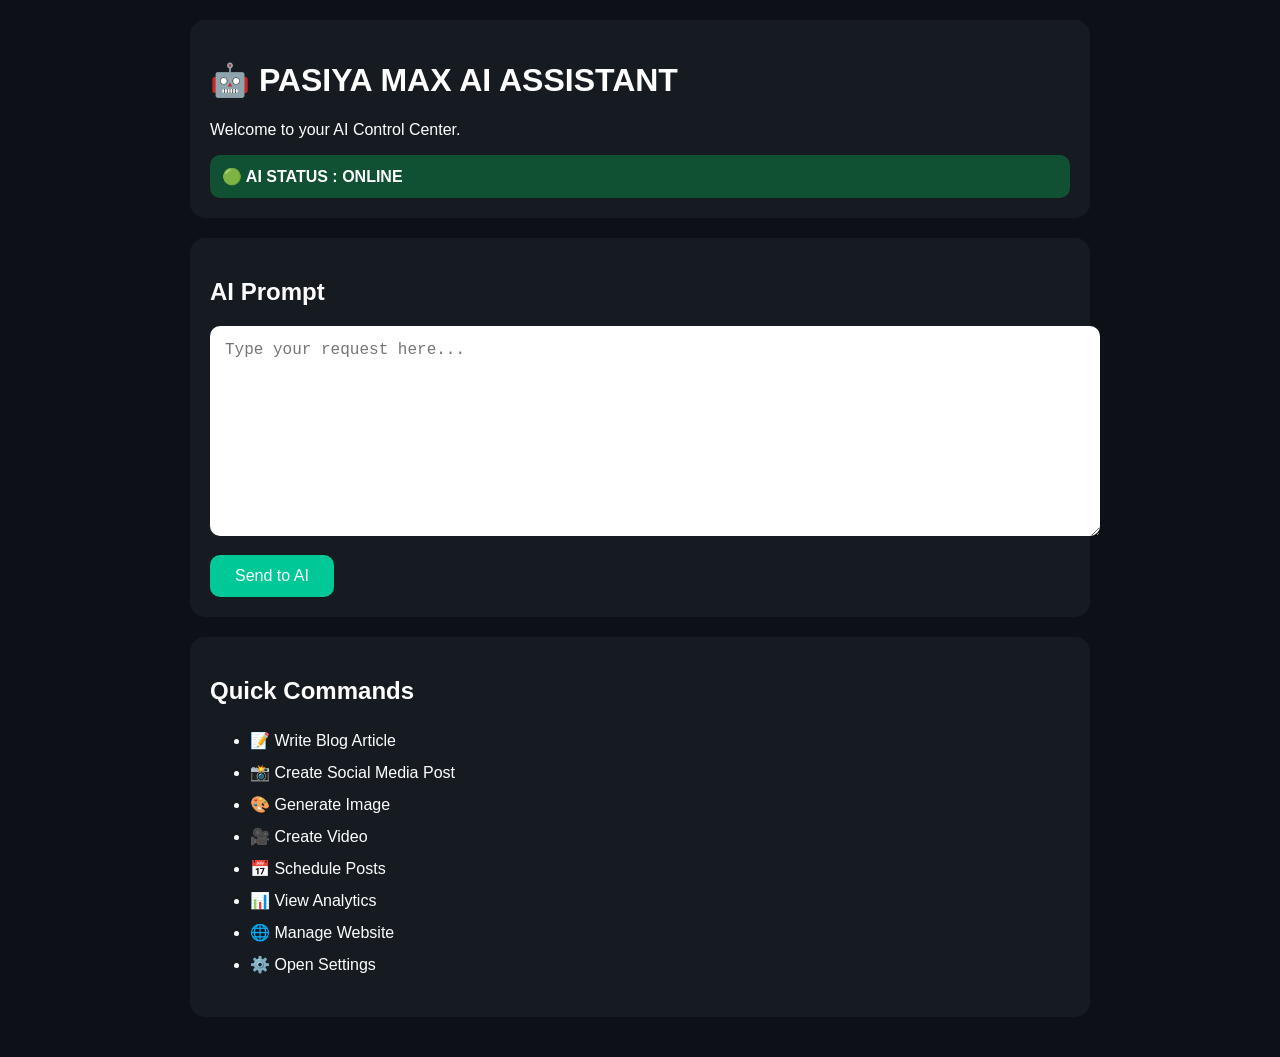
==== ai-assistant.html @ 67fc93ba "Create ai-assistant.html" ====
<!DOCTYPE html>
<html lang="en">
<head>
<meta charset="UTF-8">
<meta name="viewport" content="width=device-width, initial-scale=1.0">
<title>Pasiya Max AI Assistant</title>

<style>

body{
background:#0d1117;
font-family:Arial,sans-serif;
color:white;
margin:0;
padding:20px;
}

.container{
max-width:900px;
margin:auto;
}

.card{
background:#161b22;
padding:20px;
border-radius:15px;
margin-bottom:20px;
}

textarea{
width:100%;
height:180px;
padding:15px;
border:none;
border-radius:10px;
font-size:16px;
}

button{
margin-top:15px;
padding:12px 25px;
background:#00c896;
color:white;
border:none;
border-radius:10px;
font-size:16px;
cursor:pointer;
}

.status{
background:#0f5132;
padding:12px;
border-radius:10px;
margin-top:15px;
font-weight:bold;
}

.commands{
margin-top:20px;
}

.commands ul{
line-height:2;
}

</style>

</head>

<body>

<div class="container">

<div class="card">

<h1>🤖 PASIYA MAX AI ASSISTANT</h1>

<p>Welcome to your AI Control Center.</p>

<div class="status">

🟢 AI STATUS : ONLINE

</div>

</div>

<div class="card">

<h2>AI Prompt</h2>

<textarea placeholder="Type your request here..."></textarea>

<button>Send to AI</button>

</div>

<div class="card">

<h2>Quick Commands</h2>

<div class="commands">

<ul>

<li>📝 Write Blog Article</li>

<li>📸 Create Social Media Post</li>

<li>🎨 Generate Image</li>

<li>🎥 Create Video</li>

<li>📅 Schedule Posts</li>

<li>📊 View Analytics</li>

<li>🌐 Manage Website</li>

<li>⚙️ Open Settings</li>

</ul>

</div>

</div>

</div>

</body>
</html>
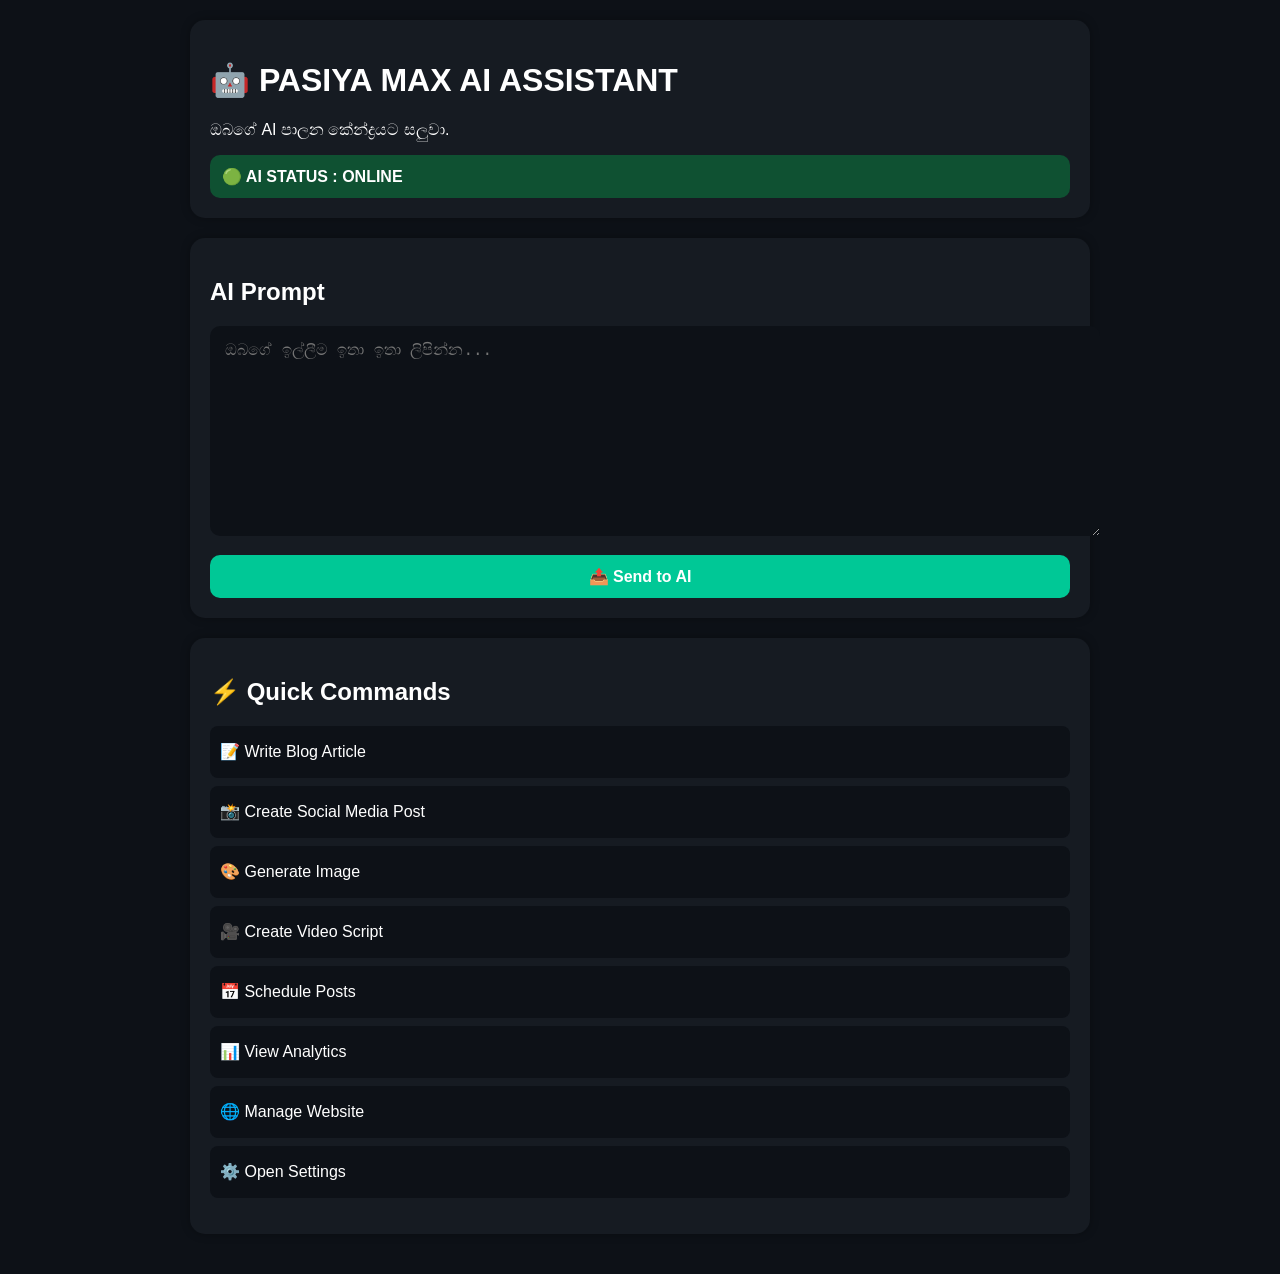
==== commit 54828795: "✨ ai-assistant.html: সম্পূর্ণ কার্যকারিতা সহ AI ইন্টিগ্রেশন এবং কমান্ড সিস্টেম" ====
--- a/ai-assistant.html
+++ b/ai-assistant.html
@@ -1,4 +1,4 @@
- <!DOCTYPE html>
+<!DOCTYPE html>
 <html lang="en">
 <head>
 <meta charset="UTF-8">
@@ -8,59 +8,139 @@
 <style>
 
 body{
-background:#0d1117;
-font-family:Arial,sans-serif;
-color:white;
-margin:0;
-padding:20px;
+  background:#0d1117;
+  font-family:Arial,sans-serif;
+  color:white;
+  margin:0;
+  padding:20px;
 }
 
 .container{
-max-width:900px;
-margin:auto;
+  max-width:900px;
+  margin:auto;
 }
 
 .card{
-background:#161b22;
-padding:20px;
-border-radius:15px;
-margin-bottom:20px;
+  background:#161b22;
+  padding:20px;
+  border-radius:15px;
+  margin-bottom:20px;
+  box-shadow:0 0 10px rgba(0,0,0,.3);
 }
 
 textarea{
-width:100%;
-height:180px;
-padding:15px;
-border:none;
-border-radius:10px;
-font-size:16px;
+  width:100%;
+  height:180px;
+  padding:15px;
+  border:none;
+  border-radius:10px;
+  font-size:16px;
+  background:#0d1117;
+  color:#fff;
+  resize:vertical;
+}
+
+textarea:focus{
+  outline:none;
+  border:2px solid #00c896;
+  box-shadow:0 0 10px rgba(0, 200, 150, 0.3);
 }
 
 button{
-margin-top:15px;
-padding:12px 25px;
-background:#00c896;
-color:white;
-border:none;
-border-radius:10px;
-font-size:16px;
-cursor:pointer;
+  margin-top:15px;
+  padding:12px 25px;
+  background:#00c896;
+  color:white;
+  border:none;
+  border-radius:10px;
+  font-size:16px;
+  cursor:pointer;
+  transition:0.3s;
+  font-weight:bold;
+  width:100%;
+}
+
+button:hover{
+  background:#00a97f;
+}
+
+button:disabled{
+  background:#666;
+  cursor:not-allowed;
 }
 
 .status{
-background:#0f5132;
-padding:12px;
-border-radius:10px;
-margin-top:15px;
-font-weight:bold;
+  background:#0f5132;
+  padding:12px;
+  border-radius:10px;
+  margin-top:15px;
+  font-weight:bold;
 }
 
 .commands{
-margin-top:20px;
+  margin-top:20px;
 }
 
 .commands ul{
-line-height:2;
+  line-height:2;
+  list-style:none;
+  padding:0;
+}
+
+.commands li{
+  padding:10px;
+  background:#0d1117;
+  margin-bottom:8px;
+  border-radius:8px;
+  cursor:pointer;
+  transition:0.3s;
+}
+
+.commands li:hover{
+  background:#1f2937;
+  border-left:3px solid #00c896;
+  padding-left:20px;
+}
+
+.response-box{
+  background:#0d1117;
+  border:1px solid #333;
+  border-radius:10px;
+  padding:20px;
+  margin-top:20px;
+  min-height:100px;
+  max-height:400px;
+  overflow-y:auto;
+  display:none;
+}
+
+.response-box.active{
+  display:block;
+}
+
+.loading{
+  text-align:center;
+  color:#00c896;
+  display:none;
+  margin-top:15px;
+}
+
+.error-msg{
+  color:#ff4d4d;
+  padding:10px;
+  background:rgba(255, 77, 77, 0.1);
+  border-radius:5px;
+  margin-top:10px;
+  display:none;
+}
+
+.success-msg{
+  color:#00ff99;
+  padding:10px;
+  background:rgba(0, 255, 153, 0.1);
+  border-radius:5px;
+  margin-top:10px;
+  display:none;
 }
 
 </style>
@@ -71,61 +151,142 @@
 
 <div class="container">
 
-<div class="card">
-
-<h1>🤖 PASIYA MAX AI ASSISTANT</h1>
-
-<p>Welcome to your AI Control Center.</p>
-
-<div class="status">
-
-🟢 AI STATUS : ONLINE
+  <div class="card">
+    <h1>🤖 PASIYA MAX AI ASSISTANT</h1>
+    <p>ඔබගේ AI පාලන කේන්ද්‍රයට සලුවා.</p>
+    <div class="status">
+      🟢 AI STATUS : ONLINE
+    </div>
+  </div>
+
+  <div class="card">
+    <h2>AI Prompt</h2>
+    <textarea id="aiPrompt" placeholder="ඔබගේ ඉල්ලීම ඉතා ඉතා ලිපින්න..."></textarea>
+    <button onclick="sendPromptToAI()" id="sendBtn">📤 Send to AI</button>
+    <div class="loading" id="loading">⏳ AI පිළිතුරු ලබමින්...</div>
+    <div class="error-msg" id="errorMsg"></div>
+    <div class="success-msg" id="successMsg"></div>
+  </div>
+
+  <div class="card">
+    <h2>⚡ Quick Commands</h2>
+    <div class="commands">
+      <ul>
+        <li onclick="insertCommand('📝 Write Blog Article: [topic]')">📝 Write Blog Article</li>
+        <li onclick="insertCommand('📸 Create Social Media Post: [topic]')">📸 Create Social Media Post</li>
+        <li onclick="insertCommand('🎨 Generate Image Description: [description]')">🎨 Generate Image</li>
+        <li onclick="insertCommand('🎥 Create Video Script: [topic]')">🎥 Create Video Script</li>
+        <li onclick="insertCommand('📅 Schedule Posts: [content]')">📅 Schedule Posts</li>
+        <li onclick="insertCommand('📊 View Analytics: [data type]')">📊 View Analytics</li>
+        <li onclick="insertCommand('🌐 Manage Website: [action]')">🌐 Manage Website</li>
+        <li onclick="insertCommand('⚙️ Open Settings')">⚙️ Open Settings</li>
+      </ul>
+    </div>
+  </div>
+
+  <div class="card response-box" id="responseBox">
+    <h3>🤖 AI Response:</h3>
+    <div id="aiResponse"></div>
+    <button onclick="copyResponse()" style="margin-top:15px;">📋 Copy කරන්න</button>
+  </div>
 
 </div>
 
-</div>
-
-<div class="card">
-
-<h2>AI Prompt</h2>
-
-<textarea placeholder="Type your request here..."></textarea>
-
-<button>Send to AI</button>
-
-</div>
-
-<div class="card">
-
-<h2>Quick Commands</h2>
-
-<div class="commands">
-
-<ul>
-
-<li>📝 Write Blog Article</li>
-
-<li>📸 Create Social Media Post</li>
-
-<li>🎨 Generate Image</li>
-
-<li>🎥 Create Video</li>
-
-<li>📅 Schedule Posts</li>
-
-<li>📊 View Analytics</li>
-
-<li>🌐 Manage Website</li>
-
-<li>⚙️ Open Settings</li>
-
-</ul>
-
-</div>
-
-</div>
-
-</div>
+<script>
+  const promptInput = document.getElementById("aiPrompt");
+  const sendBtn = document.getElementById("sendBtn");
+  const loading = document.getElementById("loading");
+  const errorMsg = document.getElementById("errorMsg");
+  const successMsg = document.getElementById("successMsg");
+  const responseBox = document.getElementById("responseBox");
+  const aiResponse = document.getElementById("aiResponse");
+
+  // ✅ Command එකතු කිරීම
+  function insertCommand(command) {
+    promptInput.value = command;
+    promptInput.focus();
+  }
+
+  // ✅ AI හි ඉල්ලීම
+  async function sendPromptToAI() {
+    const prompt = promptInput.value.trim();
+
+    if (!prompt) {
+      showError("Prompt එකතු කරන්න!");
+      return;
+    }
+
+    try {
+      sendBtn.disabled = true;
+      sendBtn.textContent = "⏳ කරමින්...";
+      loading.style.display = "block";
+      errorMsg.style.display = "none";
+      successMsg.style.display = "none";
+
+      // Mock AI Response (Replace with real API)
+      const response = await mockAIResponse(prompt);
+
+      aiResponse.innerHTML = response;
+      responseBox.classList.add("active");
+      successMsg.textContent = "✅ AI පිළිතුරු ගත කර ගෑ!";
+      successMsg.style.display = "block";
+
+      setTimeout(() => {
+        successMsg.style.display = "none";
+      }, 3000);
+
+    } catch (error) {
+      showError(`Error: ${error.message}`);
+    } finally {
+      sendBtn.disabled = false;
+      sendBtn.textContent = "📤 Send to AI";
+      loading.style.display = "none";
+    }
+  }
+
+  // Mock AI Function
+  async function mockAIResponse(prompt) {
+    return `
+      <p><strong>ඔබගේ ඉල්ලීම:</strong> "${prompt}"</p>
+      <hr>
+      <p>
+        🤖 <strong>AI පිළිතුරු:</strong><br>
+        මෙය ඔබගේ ඉල්ලීමට AI පිළිතුරු සිටුවනු ඇත. 
+        සැබෑ API සිටුවීම සඳහා, OpenAI, Gemini, හෝ වෙනත් AI සේවාව සම්බන්ධ කරන්න.
+      </p>
+      <p style="color:#aaa; margin-top:20px; font-size:12px;">
+        ⏱️ Generated: ${new Date().toLocaleString('si-LK')}
+      </p>
+    `;
+  }
+
+  // ✅ Copy functionality
+  function copyResponse() {
+    const text = aiResponse.innerText;
+    navigator.clipboard.writeText(text).then(() => {
+      alert("✅ පිළිතුරු copy කර ගෑ!");
+    }).catch(err => {
+      console.error("Copy failed:", err);
+      showError("Copy අසාර්ථක!");
+    });
+  }
+
+  // ✅ Error display
+  function showError(message) {
+    errorMsg.textContent = `❌ ${message}`;
+    errorMsg.style.display = "block";
+    setTimeout(() => {
+      errorMsg.style.display = "none";
+    }, 5000);
+  }
+
+  // Enter key support
+  promptInput.addEventListener("keypress", (e) => {
+    if (e.key === "Enter" && e.ctrlKey) {
+      sendPromptToAI();
+    }
+  });
+</script>
 
 </body>
 </html>
